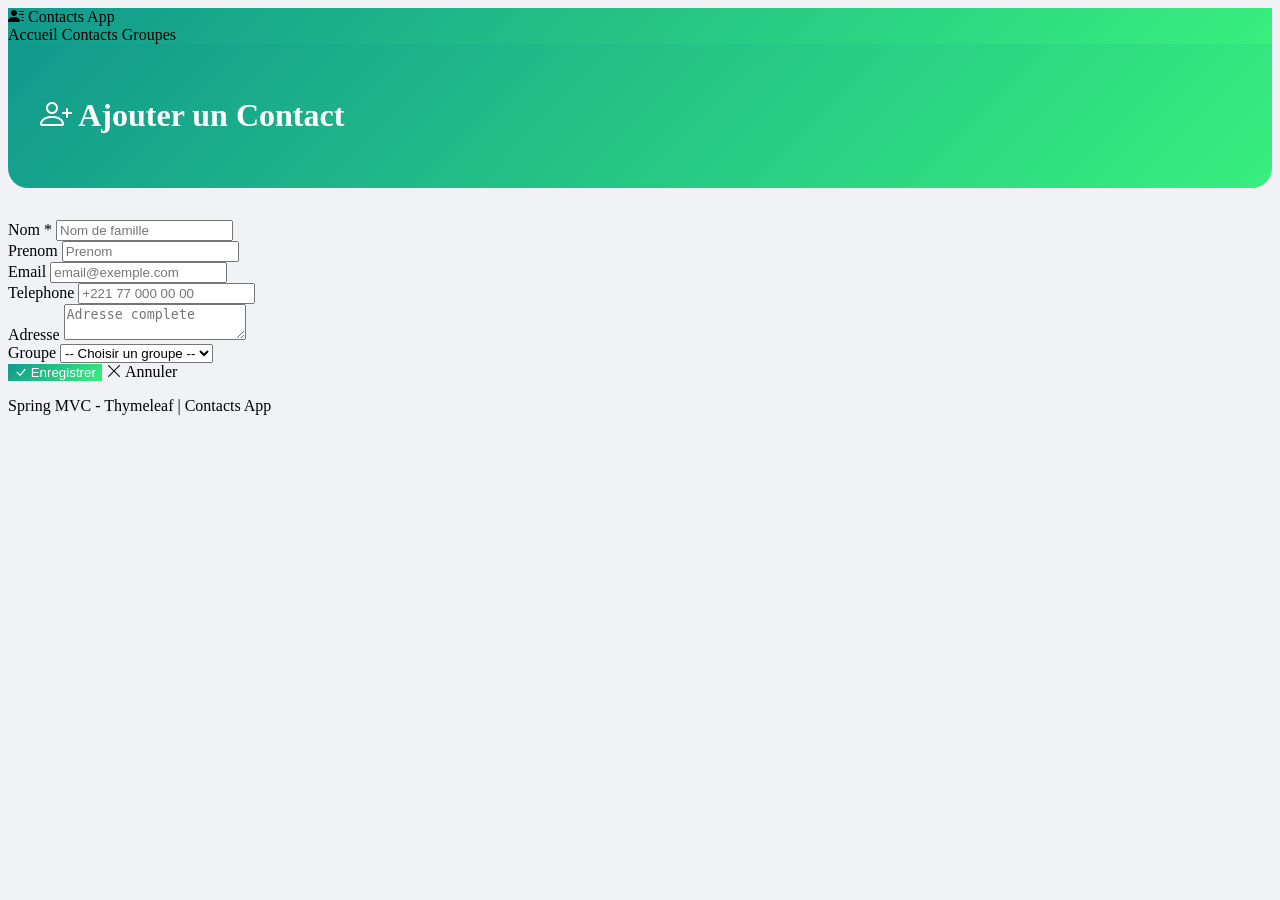
==== src/main/webapp/WEB-INF/views/thymeleaf/add-contact.html @ a63de829 "feat: Initial commit - Spring MVC Contacts (Thymeleaf) - Architecture en couches: Controller -> Serv" ====
<!DOCTYPE html>
<html xmlns:th="http://www.thymeleaf.org" lang="fr">
<head>
    <meta charset="UTF-8">
    <meta name="viewport" content="width=device-width, initial-scale=1.0">
    <title>Ajouter / Modifier un Contact</title>
    <link rel="stylesheet" th:href="@{/webjars/bootstrap/5.2.0/css/bootstrap.min.css}">
    <link rel="stylesheet" href="https://cdn.jsdelivr.net/npm/bootstrap-icons@1.9.1/font/bootstrap-icons.css">
    <style>
        body { background-color: #f0f2f5; }
        .navbar-brand-custom { background: linear-gradient(135deg, #11998e 0%, #38ef7d 100%); }
        .card { border: none; border-radius: 12px; }
        .btn-gradient { background: linear-gradient(135deg, #11998e 0%, #38ef7d 100%); border: none; color: white; }
        .btn-gradient:hover { opacity: 0.9; color: white; }
        .page-header { background: linear-gradient(135deg, #11998e 0%, #38ef7d 100%); color: white; padding: 2rem; border-radius: 0 0 20px 20px; margin-bottom: 2rem; }
        .form-label { font-weight: 500; }
    </style>
</head>
<body>
    <nav class="navbar navbar-expand-lg navbar-dark navbar-brand-custom">
        <div class="container">
            <a class="navbar-brand fw-bold" th:href="@{/}"><i class="bi bi-person-lines-fill"></i> Contacts App</a>
            <div class="navbar-nav ms-auto">
                <a class="nav-link" th:href="@{/}">Accueil</a>
                <a class="nav-link active" th:href="@{/contacts}">Contacts</a>
                <a class="nav-link" th:href="@{/groupes}">Groupes</a>
            </div>
        </div>
    </nav>

    <div class="container">
        <div class="page-header text-center">
            <h1><i class="bi bi-person-plus"></i> <span th:text="${contact.id != null ? 'Modifier' : 'Ajouter'}">Ajouter</span> un Contact</h1>
        </div>

        <div class="row justify-content-center">
            <div class="col-md-8">
                <div class="card shadow-sm">
                    <div class="card-body p-4">
                        <form th:action="${contact.id != null} ? @{/contacts/update} : @{/contacts/save}" method="post">
                            <input type="hidden" th:if="${contact.id != null}" name="id" th:value="${contact.id}">

                            <div class="row">
                                <div class="col-md-6 mb-3">
                                    <label class="form-label">Nom *</label>
                                    <input type="text" class="form-control" name="nom" th:value="${contact.nom}" required placeholder="Nom de famille">
                                </div>
                                <div class="col-md-6 mb-3">
                                    <label class="form-label">Prenom</label>
                                    <input type="text" class="form-control" name="prenom" th:value="${contact.prenom}" placeholder="Prenom">
                                </div>
                            </div>

                            <div class="row">
                                <div class="col-md-6 mb-3">
                                    <label class="form-label">Email</label>
                                    <input type="email" class="form-control" name="email" th:value="${contact.email}" placeholder="email@exemple.com">
                                </div>
                                <div class="col-md-6 mb-3">
                                    <label class="form-label">Telephone</label>
                                    <input type="tel" class="form-control" name="telephone" th:value="${contact.telephone}" placeholder="+221 77 000 00 00">
                                </div>
                            </div>

                            <div class="mb-3">
                                <label class="form-label">Adresse</label>
                                <textarea class="form-control" name="adresse" rows="2" th:text="${contact.adresse}" placeholder="Adresse complete"></textarea>
                            </div>

                            <div class="mb-3">
                                <label class="form-label">Groupe</label>
                                <select class="form-select" name="groupeId">
                                    <option value="">-- Choisir un groupe --</option>
                                    <option th:each="groupe : ${groupes}" th:value="${groupe.id}" th:text="${groupe.nom}" th:selected="${contact.groupeId != null and contact.groupeId == groupe.id}"></option>
                                </select>
                            </div>

                            <div class="d-flex gap-2">
                                <button type="submit" class="btn btn-gradient"><i class="bi bi-check-lg"></i> Enregistrer</button>
                                <a th:href="@{/contacts}" class="btn btn-outline-secondary"><i class="bi bi-x-lg"></i> Annuler</a>
                            </div>
                        </form>
                    </div>
                </div>
            </div>
        </div>
    </div>

    <footer class="text-center py-4 mt-4 text-muted"><p>Spring MVC - Thymeleaf | Contacts App</p></footer>
    <script th:src="@{/webjars/bootstrap/5.2.0/js/bootstrap.bundle.min.js}"></script>
</body>
</html>
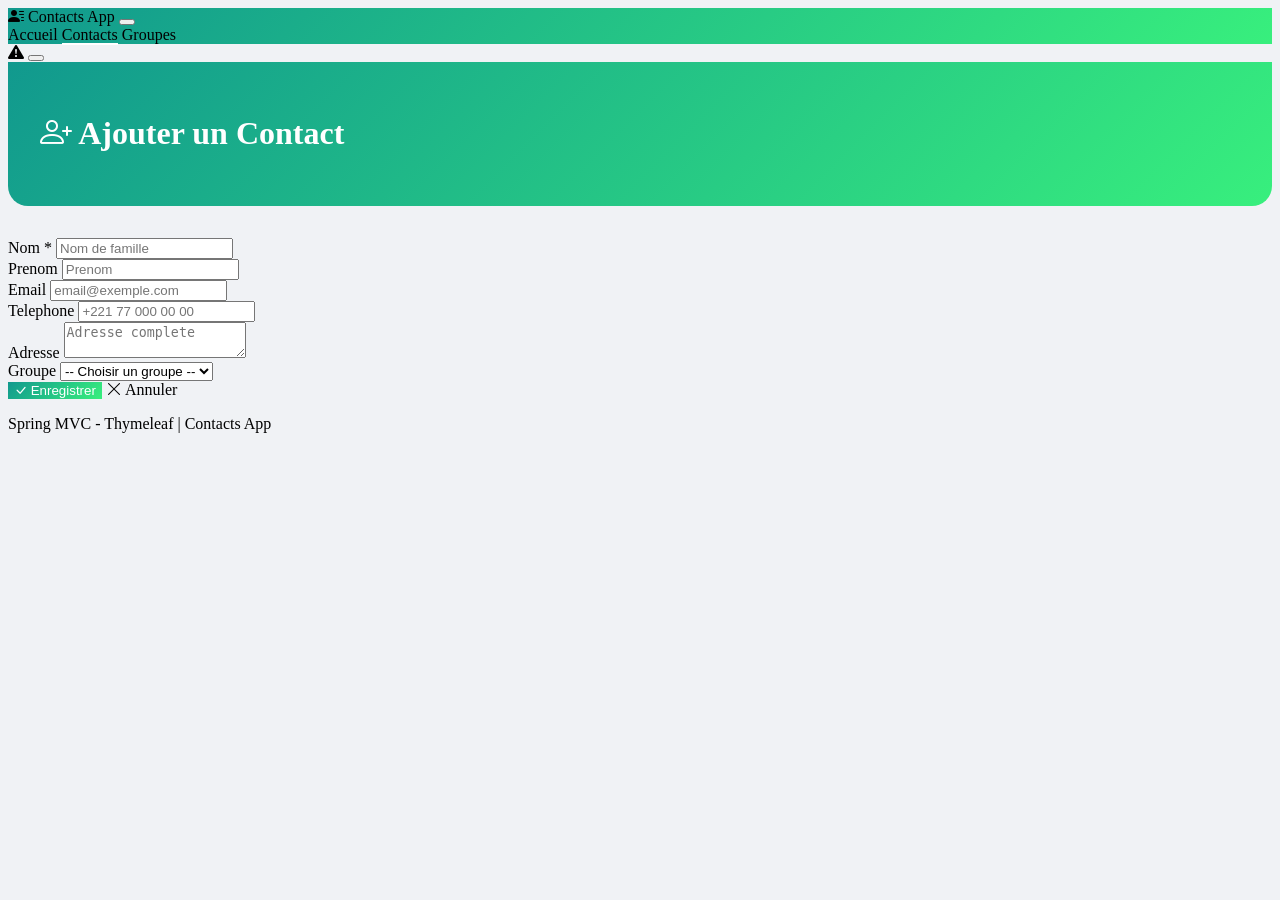
==== commit 950bd83d: "dash" ====
--- a/src/main/webapp/WEB-INF/views/thymeleaf/add-contact.html
+++ b/src/main/webapp/WEB-INF/views/thymeleaf/add-contact.html
@@ -14,21 +14,32 @@
         .btn-gradient:hover { opacity: 0.9; color: white; }
         .page-header { background: linear-gradient(135deg, #11998e 0%, #38ef7d 100%); color: white; padding: 2rem; border-radius: 0 0 20px 20px; margin-bottom: 2rem; }
         .form-label { font-weight: 500; }
+        .nav-active { border-bottom: 2px solid white; }
     </style>
 </head>
 <body>
     <nav class="navbar navbar-expand-lg navbar-dark navbar-brand-custom">
         <div class="container">
             <a class="navbar-brand fw-bold" th:href="@{/}"><i class="bi bi-person-lines-fill"></i> Contacts App</a>
-            <div class="navbar-nav ms-auto">
-                <a class="nav-link" th:href="@{/}">Accueil</a>
-                <a class="nav-link active" th:href="@{/contacts}">Contacts</a>
-                <a class="nav-link" th:href="@{/groupes}">Groupes</a>
+            <button class="navbar-toggler" type="button" data-bs-toggle="collapse" data-bs-target="#navbarNav">
+                <span class="navbar-toggler-icon"></span>
+            </button>
+            <div class="collapse navbar-collapse" id="navbarNav">
+                <div class="navbar-nav ms-auto">
+                    <a class="nav-link" th:href="@{/}">Accueil</a>
+                    <a class="nav-link nav-active" th:href="@{/contacts}">Contacts</a>
+                    <a class="nav-link" th:href="@{/groupes}">Groupes</a>
+                </div>
             </div>
         </div>
     </nav>
 
     <div class="container">
+        <div th:if="${nomError}" class="alert alert-danger alert-dismissible fade show mt-3" role="alert">
+            <i class="bi bi-exclamation-triangle-fill"></i> <span th:text="${nomError}"></span>
+            <button type="button" class="btn-close" data-bs-dismiss="alert"></button>
+        </div>
+
         <div class="page-header text-center">
             <h1><i class="bi bi-person-plus"></i> <span th:text="${contact.id != null ? 'Modifier' : 'Ajouter'}">Ajouter</span> un Contact</h1>
         </div>
@@ -43,22 +54,22 @@
                             <div class="row">
                                 <div class="col-md-6 mb-3">
                                     <label class="form-label">Nom *</label>
-                                    <input type="text" class="form-control" name="nom" th:value="${contact.nom}" required placeholder="Nom de famille">
+                                    <input type="text" class="form-control" name="nom" th:value="${contact.nom}" required placeholder="Nom de famille" maxlength="100">
                                 </div>
                                 <div class="col-md-6 mb-3">
                                     <label class="form-label">Prenom</label>
-                                    <input type="text" class="form-control" name="prenom" th:value="${contact.prenom}" placeholder="Prenom">
+                                    <input type="text" class="form-control" name="prenom" th:value="${contact.prenom}" placeholder="Prenom" maxlength="100">
                                 </div>
                             </div>
 
                             <div class="row">
                                 <div class="col-md-6 mb-3">
                                     <label class="form-label">Email</label>
-                                    <input type="email" class="form-control" name="email" th:value="${contact.email}" placeholder="email@exemple.com">
+                                    <input type="email" class="form-control" name="email" th:value="${contact.email}" placeholder="email@exemple.com" maxlength="200">
                                 </div>
                                 <div class="col-md-6 mb-3">
                                     <label class="form-label">Telephone</label>
-                                    <input type="tel" class="form-control" name="telephone" th:value="${contact.telephone}" placeholder="+221 77 000 00 00">
+                                    <input type="tel" class="form-control" name="telephone" th:value="${contact.telephone}" placeholder="+221 77 000 00 00" maxlength="20">
                                 </div>
                             </div>
 
